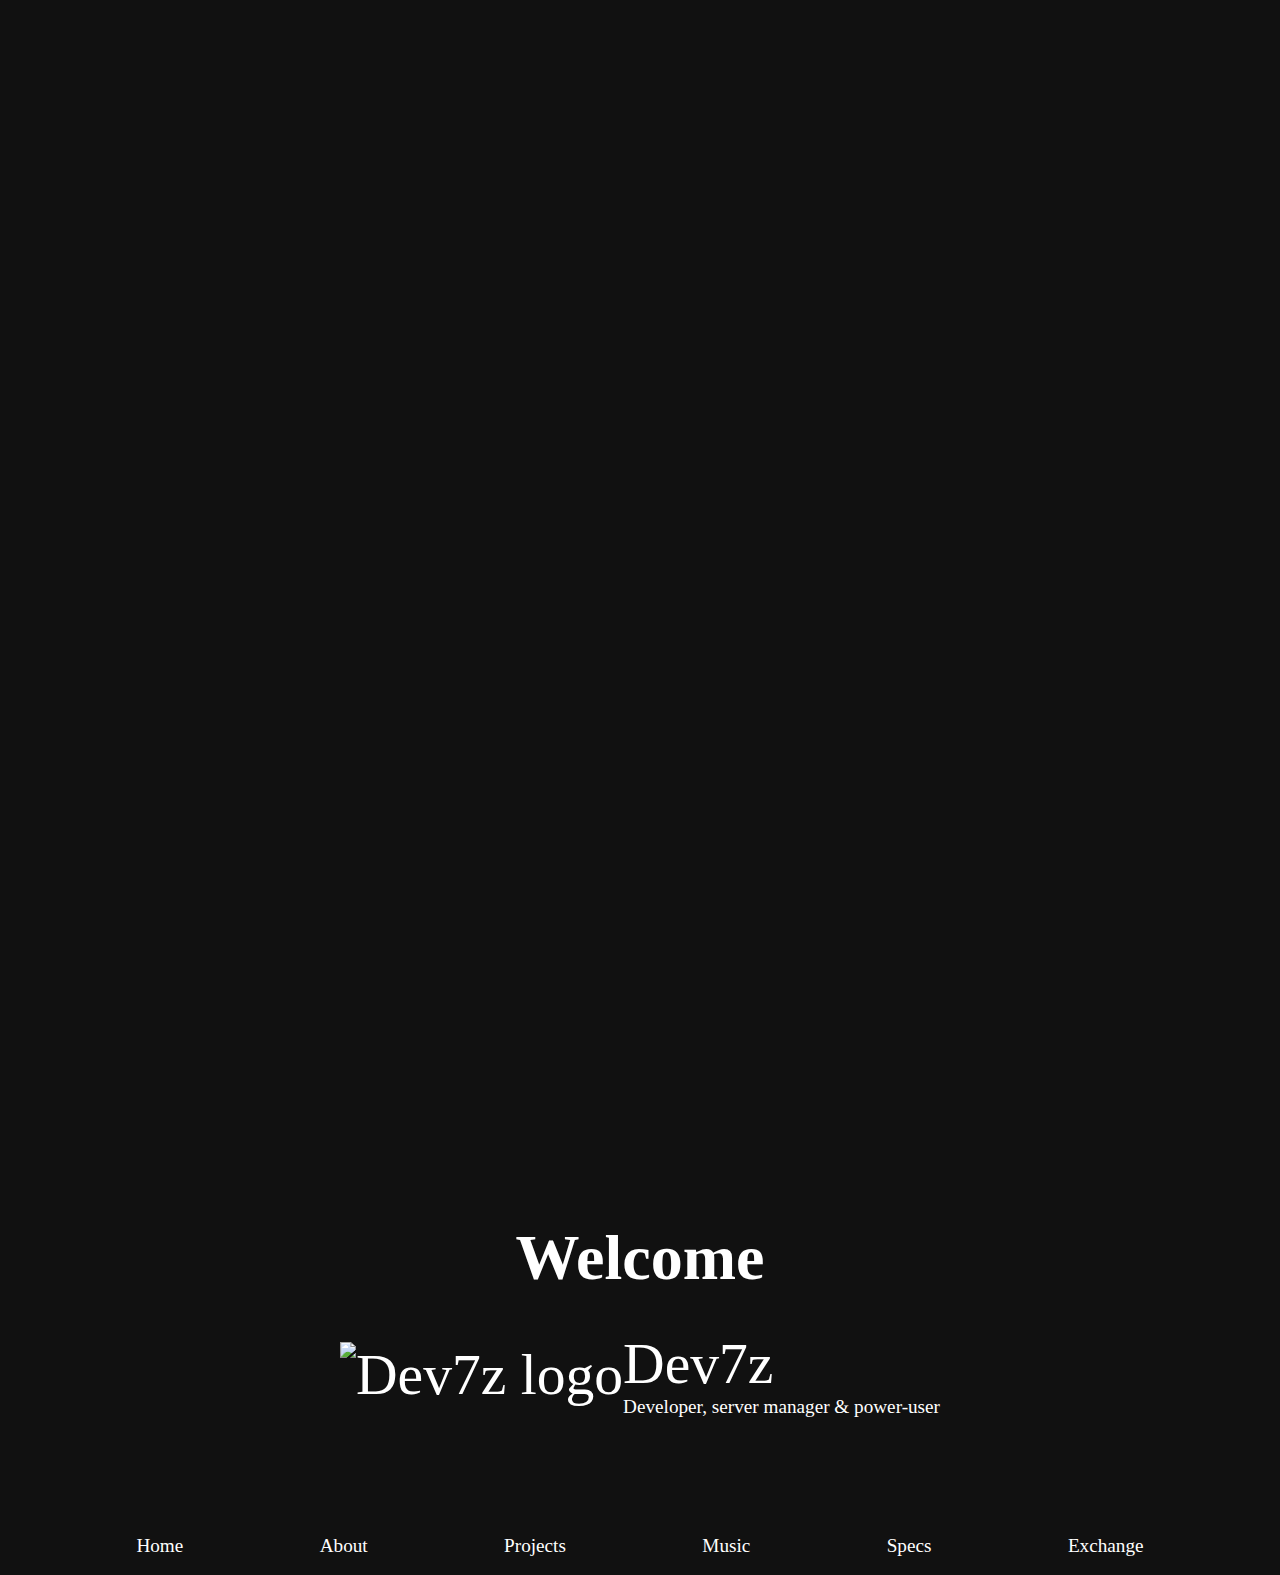
==== index.html @ 2fbf0613 "Add files via upload" ====
<!DOCTYPE html>
<html lang="en">
  <head>
    <title>Dev7z</title>
    <link rel="stylesheet" href="style.css">
    <link rel="icon" href="./Assets/icon.png">
  </head>
  <body class="snapstart" style="
  @font-face {
      font-family: 'Exo';
      font-style: normal;
      font-weight: 400;
      src: url(./Assets/Exo.woff2) format('woff2');
      unicode-range: U+0000-00FF, U+0131, U+0152-0153, U+02BB-02BC, U+02C6, U+02DA, U+02DC, U+2000-206F, U+2074, U+20AC, U+2122, U+2191, U+2193, U+2212, U+2215, U+FEFF, U+FFFD;
    }
    
  
  * {
      margin: 0;
      padding: 0;
      box-sizing: border-box;
      font-family: 'Exo', normal;
  
      scroll-snap-type: y mandatory;
  }
  
  /*Title*/
  #title {
      display: flex;
      justify-content: center;
      align-items: center;
      min-height: 90vh;
      background: #111;
      -webkit-touch-callout: none; /* iOS Safari */
        -webkit-user-select: none; /* Safari */
         -khtml-user-select: none; /* Konqueror HTML */
           -moz-user-select: none; /* Old versions of Firefox */
            -ms-user-select: none; /* Internet Explorer/Edge */
                user-select: none; /* Non-prefixed version, currently
                                      supported by Chrome, Edge, Opera and Firefox */
  }
  #title2 {
      display: flex;
      justify-content: center;
      align-items: middle;
      min-height: 10vh;
      background: #111;
      -webkit-touch-callout: none; /* iOS Safari */
        -webkit-user-select: none; /* Safari */
         -khtml-user-select: none; /* Konqueror HTML */
           -moz-user-select: none; /* Old versions of Firefox */
            -ms-user-select: none; /* Internet Explorer/Edge */
                user-select: none; /* Non-prefixed version, currently
                                      supported by Chrome, Edge, Opera and Firefox */
  }
  
  h2 {
      display: flex;
      color: transparent;
      font-size: 7vw;
  }
  
  h2 span {
      animation: textAnimate 2s linear infinite;
      animation-delay: calc(0.1s * var(--i));
  }
  
  p {
      display: flex;
      color: transparent;
      font-size: 1.5vw;
      margin-bottom: 35vh;
  }
  
  p span {
      animation: textAnimate 5s linear infinite;
      animation-delay: calc(0.1s * var(--i));
  }
  
  @keyframes textAnimate {
      0%
      {
          color: #fff;
          filter: hue-rotate(0deg);
          text-shadow: 0 0 10px #00b3ff,
                       0 0 20px #00b3ff,
                       0 0 40px #00b3ff,
                       0 0 80px #00b3ff,
                       0 0 120px #00b3ff,
                       0 0 200px #00b3ff,
                       0 0 300px #00b3ff,
                       0 0 400px #00b3ff;
      }
      30%, 70%
      {
          color: #fff;
          filter: hue-rotate(-45deg);
          text-shadow: 0 0 10px #00b3ff,
                       0 0 20px #00b3ff,
                       0 0 40px #00b3ff,
                       0 0 80px #00b3ff,
                       0 0 120px #00b3ff,
                       0 0 200px #00b3ff,
                       0 0 300px #00b3ff,
                       0 0 400px #00b3ff;
      }
      100%
      {
          color: transparent;
          box-shadow: none;
          filter: hue-rotate(0deg);
      }
  }
  /*Title*/
  
  #welcome {
      display: flex;
      justify-content: center;
      align-items: middle;
      margin-top: 0%;
      min-height: 0vh;
      background: #111;
  }
  
  h3 {
      display: flex;
      color: white;
      font-size: 5vw;
  }
  
  #p2 {
      display: flex;
      justify-content: center;
      align-items: center;
      min-height: 0vh;
      background: #111;
      margin-bottom: 13vh;
      margin-top: 4vh;
      display: flex;
      color: white;
      font-size: 4.5vw;
  }
  #p2cc {
      display: flex;
      justify-content: left;
      align-items: center;
      flex-basis: 55%;
      min-height: 0vh;
      background: #111;
      margin-top: 13vh;
      margin-bottom: 13vh;
      display: flex;
      color: white;
      font-size: 4.5vw;
  }
  
  #p2c {
      display: flex;
      justify-content: left;
      align-items: center;
      min-height: 0vh;
      background: #111;
      margin-bottom: 25%;
      display: flex;
      color: white;
      font-size: 4.5vw;
  }
  #p2d {
      display: flex;
      justify-content: left;
      align-items: center;
      min-height: 0vh;
      background: #111;
      margin-bottom: 10%;
      display: flex;
      color: white;
      font-size: 4.5vw;
  }
  #p3c {
      display: flex;
      justify-content: left;
      align-items: center;
      min-height: 0vh;
      background: #111;
      color: white;
      font-size: 1.5vw;
  }
  
  #p3 {
      display: flex;
      justify-content: center;
      align-items: center;
      min-height: 0vh;
      background: #111;
      color: white;
      font-size: 1.5vw;
  }
  #p4 {
      display: flex;
      justify-content: center;
      align-items: center;
      margin-right: 10%;
      margin-left: 10%;
      margin-bottom: 7.5%;
  
      min-height: 0vh;
      background: #111;
      color: white;
      font-size: 1.25vw;
  }
  #pee4 {
      display: flex;
      justify-content: center;
      align-items: center;
      min-height: 0vh;
      background: #111;
      color: white;
      font-size: 1.25vw;
  }
  #pee4a {
      display: flex;
      justify-content: center;
      align-items: center;
      min-height: 0vh;
      background: #111;
      color: white;
      font-size: 1.25vw;
      margin-bottom: 0vh;
  }
  
  #footer {
      display: flex;
      justify-content: space-evenly;
      align-items: center;
      margin-bottom: 2vh;
      background: #111;
      color: white;
      font-size: 1.5vw;
  }
  #p2a {
      display: flex;
      justify-content: center;
      align-items: center;
      min-height: 0vh;
      background: #111;
      margin-bottom: 5vh;
      margin-right: 10%;
      margin-top: 0vh;
      display: flex;
      color: white;
      font-size: 4.5vw;
  }
  #pm {
      color: white;
      font-size: 4.5vw;
      display: flex;
      justify-content: center;
      align-items: center;
      min-height: 90vh;
      background: #111;
      -webkit-touch-callout: none; /* iOS Safari */
          -webkit-user-select: none; /* Safari */
              -khtml-user-select: none; /* Konqueror HTML */
                  -moz-user-select: none; /* Old versions of Firefox */
                      -ms-user-select: none; /* Internet Explorer/Edge */
                          user-select: none; /* Non-prefixed version, currently
                              supported by Chrome, Edge, Opera and Firefox */
  }
  
  
  #pmi {
      color: white;
      font-size: 4.5vw;
      display: flex;
      justify-content: center;
      align-items: center;
      min-height: 90vh;
      margin-right: 25vh;
      background: #111;
      -webkit-touch-callout: none; /* iOS Safari */
          -webkit-user-select: none; /* Safari */
              -khtml-user-select: none; /* Konqueror HTML */
                  -moz-user-select: none; /* Old versions of Firefox */
                      -ms-user-select: none; /* Internet Explorer/Edge */
                          user-select: none; /* Non-prefixed version, currently
                              supported by Chrome, Edge, Opera and Firefox */
  }
  #p5 {
      display: flex;
      justify-content: space-evenly;
      align-items: center;
      margin-bottom: 15vh;
      margin-right: 5vh;
      margin-top: 5vh;
      background: #111;
      color: white;
      font-size: 1.25vw;
  }
  #p6 {
      display: flex;
      justify-content: space-evenly;
      align-items: center;
      margin-left: 1vh;
      margin-right: 1vh;
      margin-bottom: 12vh;
      margin-top: 5vh;
      background: #111;
      color: white;
      font-size: 1.25vw;
  }
  
  
  #p6a {
      display: flex;
      justify-content: space-evenly;
      align-items: center;
      margin-left: 25%;
      margin-bottom: 12vh;
      margin-top: 5vh;
      background: #111;
      color: white;
      font-size: 1.25vw;
  }
  #p6b {
      display: flex;
      justify-content: space-evenly;
      align-items: center;
      margin-right: 25%;
      margin-bottom: 12vh;
      margin-top: 5vh;
      background: #111;
      color: white;
      font-size: 1.25vw;
  }
  
  #p7 {
      display: flex;
      justify-content: center;
      align-items: center;
      min-height: 0vh;
      background: #111;
      margin-bottom: 13vh;
      margin-top: 4vh;
      display: flex;
      color: white;
      font-size: 1vw;
  }
  
  .snapstart {
      background: #111;
      overflow-y: auto;
      scroll-snap-type: y mandatory;
  }
    
  .snap {
      scroll-snap-align: start;
  }
  
  * ::selection {
      background: #ffffff; /* WebKit/Blink Browsers */
      color: #111;
  }
  * ::-moz-selection {
      background: #ffffff; /* Gecko Browsers */
      color: #111;
  }
  
  img {
      -webkit-touch-callout: none; /* iOS Safari */
        -webkit-user-select: none; /* Safari */
         -khtml-user-select: none; /* Konqueror HTML */
           -moz-user-select: none; /* Old versions of Firefox */
            -ms-user-select: none; /* Internet Explorer/Edge */
                user-select: none; /* Non-prefixed version, currently
                                      supported by Chrome, Edge, Opera and Firefox */
  }
  
  /* unvisited link */
  a:link {
      color: white;
      text-decoration: none;
  }
    
  /* visited link */
  a:visited {
      color: white;
      text-decoration: none;
  }
    
  /* mouse over link */
  a:hover {
      color: #66B9FF;
      text-decoration: none;
  }
    
  /* selected link */
  a:active {
      color: white;
      text-decoration: none;
  }
  
  #rice{
      display: flex;
      justify-content: center;
      align-items: center;
      margin-top: 2%;
      margin-bottom: 4%;
  }
  ">
    <div class="snap" id="title">
      <h2>
        <span style="--i:1;">D</span>
        <span style="--i:2;">e</span>
        <span style="--i:3;">v</span>
        <span style="--i:4;">7</span>
        <span style="--i:5;">z</span>
      </h2>
    </div>
    <div id="title2">
      <p>
        <span style="--i:1;">S</span>
        <span style="--i:1;">c</span>
        <span style="--i:2;">r</span>
        <span style="--i:2;">o</span>
        <span style="--i:3;">l</span>
        <span style="--i:3;">l</span>
        <span style="--i:4; margin-left: 0.25vw;">D</span>
        <span style="--i:4;">o</span>
        <span style="--i:5;">w</span>
        <span style="--i:5;">n</span>
      </p>
    </div>
    <div class="snap" id="welcome">
      <h3>
        <span class="textselect"><br>Welcome</span>
      </h3>
    </div>
    <div id="p2">
      <img src="./Assets/Dev7z.png" alt="Dev7z logo">
      <p2>Dev7z<br><p3 id="p3">Developer, server manager & power-user</p3></p2>
    </div>

    <div class="snap" id="footer">
      <a href="https://www.dev7z.net">Home</a>
      <a href="https://www.dev7z.net/about/">About</a>
      <a href="https://www.dev7z.net/projects/">Projects</a>
      <a href="https://www.dev7z.net/music/">Music</a>
      <a href="https://www.dev7z.net/specs/">Specs</a>
      <a href="https://exchange.dev7z.net/">Exchange</a>
    </div>
  </body>
</html>
---- style.css ----
@font-face {
    font-family: 'Exo';
    font-style: normal;
    font-weight: 400;
    src: url(./Assets/Exo.woff2) format('woff2');
    unicode-range: U+0000-00FF, U+0131, U+0152-0153, U+02BB-02BC, U+02C6, U+02DA, U+02DC, U+2000-206F, U+2074, U+20AC, U+2122, U+2191, U+2193, U+2212, U+2215, U+FEFF, U+FFFD;
  }
  

* {
    margin: 0;
    padding: 0;
    box-sizing: border-box;
    font-family: 'Exo', normal;

    scroll-snap-type: y mandatory;
}

/*Title*/
#title {
    display: flex;
    justify-content: center;
    align-items: center;
    min-height: 90vh;
    background: #111;
    -webkit-touch-callout: none; /* iOS Safari */
      -webkit-user-select: none; /* Safari */
       -khtml-user-select: none; /* Konqueror HTML */
         -moz-user-select: none; /* Old versions of Firefox */
          -ms-user-select: none; /* Internet Explorer/Edge */
              user-select: none; /* Non-prefixed version, currently
                                    supported by Chrome, Edge, Opera and Firefox */
}
#title2 {
    display: flex;
    justify-content: center;
    align-items: middle;
    min-height: 10vh;
    background: #111;
    -webkit-touch-callout: none; /* iOS Safari */
      -webkit-user-select: none; /* Safari */
       -khtml-user-select: none; /* Konqueror HTML */
         -moz-user-select: none; /* Old versions of Firefox */
          -ms-user-select: none; /* Internet Explorer/Edge */
              user-select: none; /* Non-prefixed version, currently
                                    supported by Chrome, Edge, Opera and Firefox */
}

h2 {
    display: flex;
    color: transparent;
    font-size: 7vw;
}

h2 span {
    animation: textAnimate 2s linear infinite;
    animation-delay: calc(0.1s * var(--i));
}

p {
    display: flex;
    color: transparent;
    font-size: 1.5vw;
    margin-bottom: 35vh;
}

p span {
    animation: textAnimate 5s linear infinite;
    animation-delay: calc(0.1s * var(--i));
}

@keyframes textAnimate {
    0%
    {
        color: #fff;
        filter: hue-rotate(0deg);
        text-shadow: 0 0 10px #00b3ff,
                     0 0 20px #00b3ff,
                     0 0 40px #00b3ff,
                     0 0 80px #00b3ff,
                     0 0 120px #00b3ff,
                     0 0 200px #00b3ff,
                     0 0 300px #00b3ff,
                     0 0 400px #00b3ff;
    }
    30%, 70%
    {
        color: #fff;
        filter: hue-rotate(-45deg);
        text-shadow: 0 0 10px #00b3ff,
                     0 0 20px #00b3ff,
                     0 0 40px #00b3ff,
                     0 0 80px #00b3ff,
                     0 0 120px #00b3ff,
                     0 0 200px #00b3ff,
                     0 0 300px #00b3ff,
                     0 0 400px #00b3ff;
    }
    100%
    {
        color: transparent;
        box-shadow: none;
        filter: hue-rotate(0deg);
    }
}
/*Title*/

#welcome {
    display: flex;
    justify-content: center;
    align-items: middle;
    margin-top: 0%;
    min-height: 0vh;
    background: #111;
}

h3 {
    display: flex;
    color: white;
    font-size: 5vw;
}

#p2 {
    display: flex;
    justify-content: center;
    align-items: center;
    min-height: 0vh;
    background: #111;
    margin-bottom: 13vh;
    margin-top: 4vh;
    display: flex;
    color: white;
    font-size: 4.5vw;
}
#p2cc {
    display: flex;
    justify-content: left;
    align-items: center;
    flex-basis: 55%;
    min-height: 0vh;
    background: #111;
    margin-top: 13vh;
    margin-bottom: 13vh;
    display: flex;
    color: white;
    font-size: 4.5vw;
}

#p2c {
    display: flex;
    justify-content: left;
    align-items: center;
    min-height: 0vh;
    background: #111;
    margin-bottom: 25%;
    display: flex;
    color: white;
    font-size: 4.5vw;
}
#p2d {
    display: flex;
    justify-content: left;
    align-items: center;
    min-height: 0vh;
    background: #111;
    margin-bottom: 10%;
    display: flex;
    color: white;
    font-size: 4.5vw;
}
#p3c {
    display: flex;
    justify-content: left;
    align-items: center;
    min-height: 0vh;
    background: #111;
    color: white;
    font-size: 1.5vw;
}

#p3 {
    display: flex;
    justify-content: center;
    align-items: center;
    min-height: 0vh;
    background: #111;
    color: white;
    font-size: 1.5vw;
}
#p4 {
    display: flex;
    justify-content: center;
    align-items: center;
    margin-right: 10%;
    margin-left: 10%;
    margin-bottom: 7.5%;

    min-height: 0vh;
    background: #111;
    color: white;
    font-size: 1.25vw;
}
#pee4 {
    display: flex;
    justify-content: center;
    align-items: center;
    min-height: 0vh;
    background: #111;
    color: white;
    font-size: 1.25vw;
}
#pee4a {
    display: flex;
    justify-content: center;
    align-items: center;
    min-height: 0vh;
    background: #111;
    color: white;
    font-size: 1.25vw;
    margin-bottom: 0vh;
}

#footer {
    display: flex;
    justify-content: space-evenly;
    align-items: center;
    margin-bottom: 2vh;
    background: #111;
    color: white;
    font-size: 1.5vw;
}
#p2a {
    display: flex;
    justify-content: center;
    align-items: center;
    min-height: 0vh;
    background: #111;
    margin-bottom: 5vh;
    margin-right: 10%;
    margin-top: 0vh;
    display: flex;
    color: white;
    font-size: 4.5vw;
}
#pm {
    color: white;
    font-size: 4.5vw;
    display: flex;
    justify-content: center;
    align-items: center;
    min-height: 90vh;
    background: #111;
    -webkit-touch-callout: none; /* iOS Safari */
        -webkit-user-select: none; /* Safari */
            -khtml-user-select: none; /* Konqueror HTML */
                -moz-user-select: none; /* Old versions of Firefox */
                    -ms-user-select: none; /* Internet Explorer/Edge */
                        user-select: none; /* Non-prefixed version, currently
                            supported by Chrome, Edge, Opera and Firefox */
}


#pmi {
    color: white;
    font-size: 4.5vw;
    display: flex;
    justify-content: center;
    align-items: center;
    min-height: 90vh;
    margin-right: 25vh;
    background: #111;
    -webkit-touch-callout: none; /* iOS Safari */
        -webkit-user-select: none; /* Safari */
            -khtml-user-select: none; /* Konqueror HTML */
                -moz-user-select: none; /* Old versions of Firefox */
                    -ms-user-select: none; /* Internet Explorer/Edge */
                        user-select: none; /* Non-prefixed version, currently
                            supported by Chrome, Edge, Opera and Firefox */
}
#p5 {
    display: flex;
    justify-content: space-evenly;
    align-items: center;
    margin-bottom: 15vh;
    margin-right: 5vh;
    margin-top: 5vh;
    background: #111;
    color: white;
    font-size: 1.25vw;
}
#p6 {
    display: flex;
    justify-content: space-evenly;
    align-items: center;
    margin-left: 1vh;
    margin-right: 1vh;
    margin-bottom: 12vh;
    margin-top: 5vh;
    background: #111;
    color: white;
    font-size: 1.25vw;
}


#p6a {
    display: flex;
    justify-content: space-evenly;
    align-items: center;
    margin-left: 25%;
    margin-bottom: 12vh;
    margin-top: 5vh;
    background: #111;
    color: white;
    font-size: 1.25vw;
}
#p6b {
    display: flex;
    justify-content: space-evenly;
    align-items: center;
    margin-right: 25%;
    margin-bottom: 12vh;
    margin-top: 5vh;
    background: #111;
    color: white;
    font-size: 1.25vw;
}

#p7 {
    display: flex;
    justify-content: center;
    align-items: center;
    min-height: 0vh;
    background: #111;
    margin-bottom: 13vh;
    margin-top: 4vh;
    display: flex;
    color: white;
    font-size: 1vw;
}

.snapstart {
    background: #111;
    overflow-y: auto;
    scroll-snap-type: y mandatory;
}
  
.snap {
    scroll-snap-align: start;
}

* ::selection {
    background: #ffffff; /* WebKit/Blink Browsers */
    color: #111;
}
* ::-moz-selection {
    background: #ffffff; /* Gecko Browsers */
    color: #111;
}

img {
    -webkit-touch-callout: none; /* iOS Safari */
      -webkit-user-select: none; /* Safari */
       -khtml-user-select: none; /* Konqueror HTML */
         -moz-user-select: none; /* Old versions of Firefox */
          -ms-user-select: none; /* Internet Explorer/Edge */
              user-select: none; /* Non-prefixed version, currently
                                    supported by Chrome, Edge, Opera and Firefox */
}

/* unvisited link */
a:link {
    color: white;
    text-decoration: none;
}
  
/* visited link */
a:visited {
    color: white;
    text-decoration: none;
}
  
/* mouse over link */
a:hover {
    color: #66B9FF;
    text-decoration: none;
}
  
/* selected link */
a:active {
    color: white;
    text-decoration: none;
}

#rice{
    display: flex;
    justify-content: center;
    align-items: center;
    margin-top: 2%;
    margin-bottom: 4%;
}
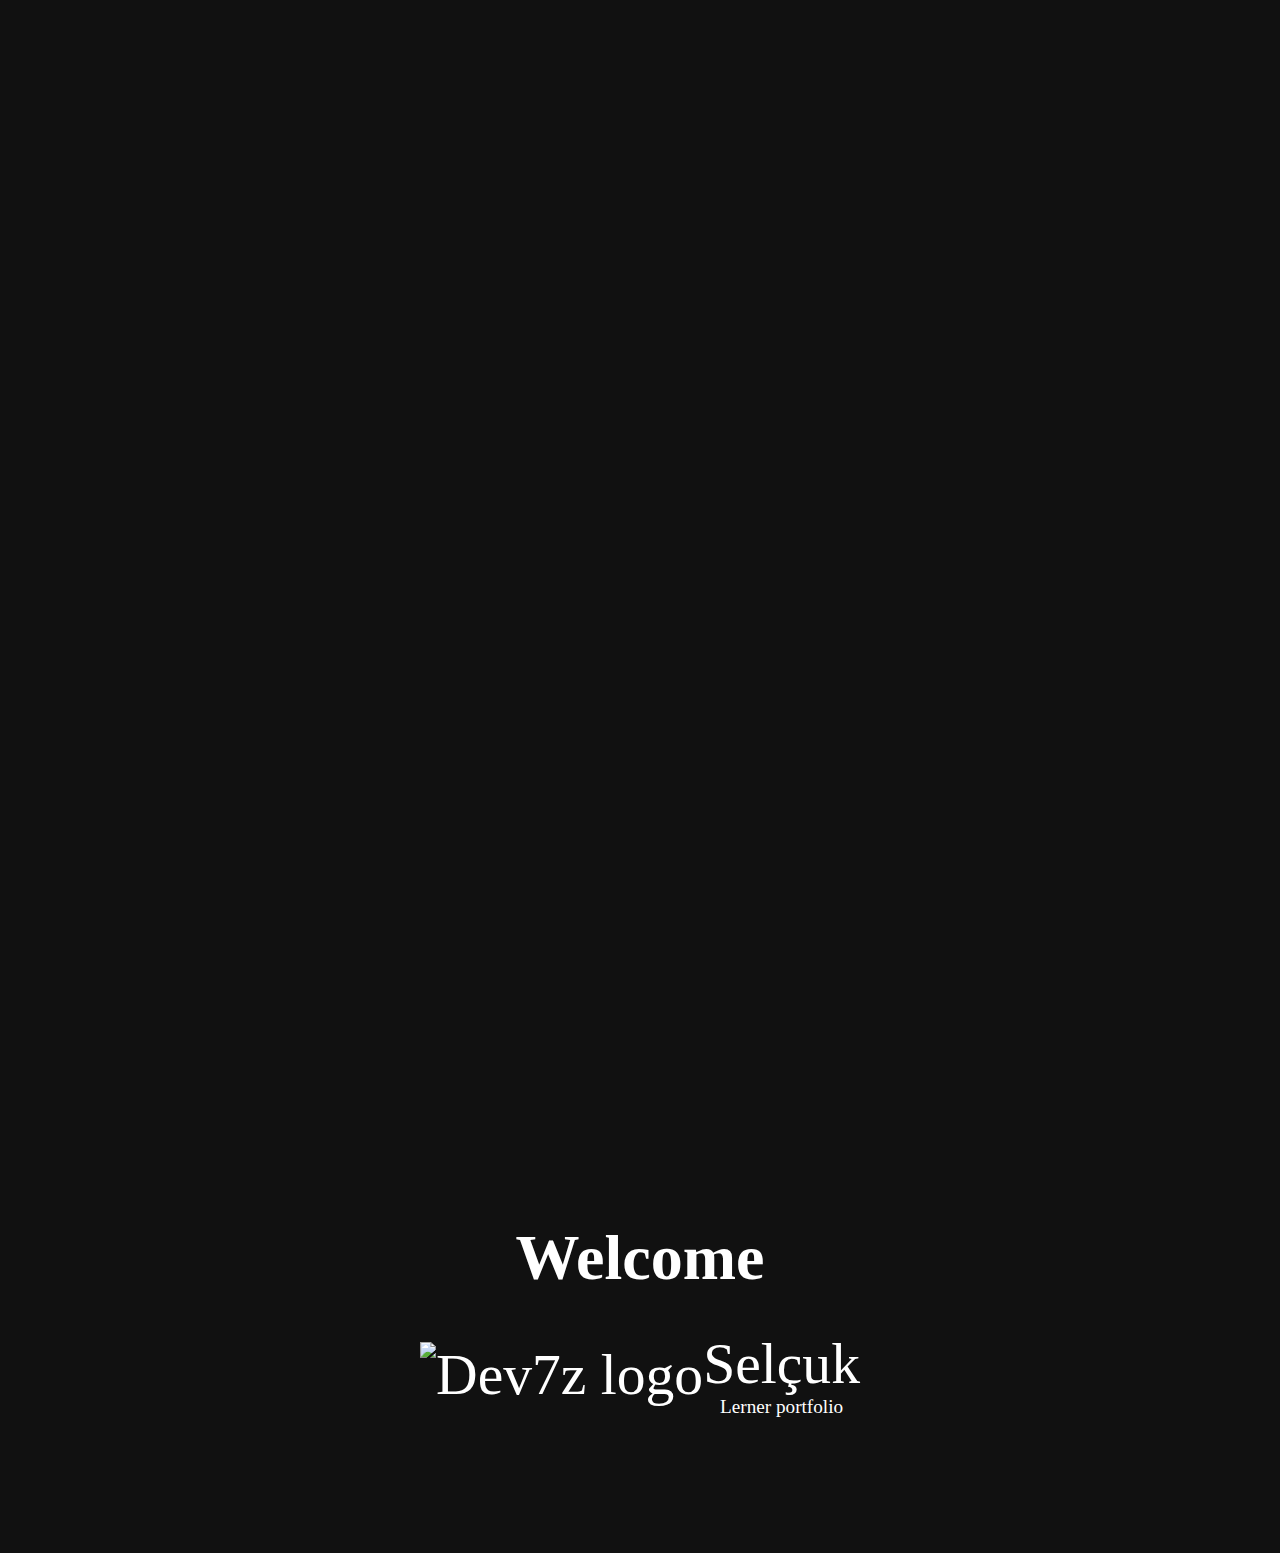
==== commit 56823c82: "Create index.html" ====
--- a/index.html
+++ b/index.html
@@ -5,415 +5,15 @@
     <link rel="stylesheet" href="style.css">
     <link rel="icon" href="./Assets/icon.png">
   </head>
-  <body class="snapstart" style="
-  @font-face {
-      font-family: 'Exo';
-      font-style: normal;
-      font-weight: 400;
-      src: url(./Assets/Exo.woff2) format('woff2');
-      unicode-range: U+0000-00FF, U+0131, U+0152-0153, U+02BB-02BC, U+02C6, U+02DA, U+02DC, U+2000-206F, U+2074, U+20AC, U+2122, U+2191, U+2193, U+2212, U+2215, U+FEFF, U+FFFD;
-    }
-    
-  
-  * {
-      margin: 0;
-      padding: 0;
-      box-sizing: border-box;
-      font-family: 'Exo', normal;
-  
-      scroll-snap-type: y mandatory;
-  }
-  
-  /*Title*/
-  #title {
-      display: flex;
-      justify-content: center;
-      align-items: center;
-      min-height: 90vh;
-      background: #111;
-      -webkit-touch-callout: none; /* iOS Safari */
-        -webkit-user-select: none; /* Safari */
-         -khtml-user-select: none; /* Konqueror HTML */
-           -moz-user-select: none; /* Old versions of Firefox */
-            -ms-user-select: none; /* Internet Explorer/Edge */
-                user-select: none; /* Non-prefixed version, currently
-                                      supported by Chrome, Edge, Opera and Firefox */
-  }
-  #title2 {
-      display: flex;
-      justify-content: center;
-      align-items: middle;
-      min-height: 10vh;
-      background: #111;
-      -webkit-touch-callout: none; /* iOS Safari */
-        -webkit-user-select: none; /* Safari */
-         -khtml-user-select: none; /* Konqueror HTML */
-           -moz-user-select: none; /* Old versions of Firefox */
-            -ms-user-select: none; /* Internet Explorer/Edge */
-                user-select: none; /* Non-prefixed version, currently
-                                      supported by Chrome, Edge, Opera and Firefox */
-  }
-  
-  h2 {
-      display: flex;
-      color: transparent;
-      font-size: 7vw;
-  }
-  
-  h2 span {
-      animation: textAnimate 2s linear infinite;
-      animation-delay: calc(0.1s * var(--i));
-  }
-  
-  p {
-      display: flex;
-      color: transparent;
-      font-size: 1.5vw;
-      margin-bottom: 35vh;
-  }
-  
-  p span {
-      animation: textAnimate 5s linear infinite;
-      animation-delay: calc(0.1s * var(--i));
-  }
-  
-  @keyframes textAnimate {
-      0%
-      {
-          color: #fff;
-          filter: hue-rotate(0deg);
-          text-shadow: 0 0 10px #00b3ff,
-                       0 0 20px #00b3ff,
-                       0 0 40px #00b3ff,
-                       0 0 80px #00b3ff,
-                       0 0 120px #00b3ff,
-                       0 0 200px #00b3ff,
-                       0 0 300px #00b3ff,
-                       0 0 400px #00b3ff;
-      }
-      30%, 70%
-      {
-          color: #fff;
-          filter: hue-rotate(-45deg);
-          text-shadow: 0 0 10px #00b3ff,
-                       0 0 20px #00b3ff,
-                       0 0 40px #00b3ff,
-                       0 0 80px #00b3ff,
-                       0 0 120px #00b3ff,
-                       0 0 200px #00b3ff,
-                       0 0 300px #00b3ff,
-                       0 0 400px #00b3ff;
-      }
-      100%
-      {
-          color: transparent;
-          box-shadow: none;
-          filter: hue-rotate(0deg);
-      }
-  }
-  /*Title*/
-  
-  #welcome {
-      display: flex;
-      justify-content: center;
-      align-items: middle;
-      margin-top: 0%;
-      min-height: 0vh;
-      background: #111;
-  }
-  
-  h3 {
-      display: flex;
-      color: white;
-      font-size: 5vw;
-  }
-  
-  #p2 {
-      display: flex;
-      justify-content: center;
-      align-items: center;
-      min-height: 0vh;
-      background: #111;
-      margin-bottom: 13vh;
-      margin-top: 4vh;
-      display: flex;
-      color: white;
-      font-size: 4.5vw;
-  }
-  #p2cc {
-      display: flex;
-      justify-content: left;
-      align-items: center;
-      flex-basis: 55%;
-      min-height: 0vh;
-      background: #111;
-      margin-top: 13vh;
-      margin-bottom: 13vh;
-      display: flex;
-      color: white;
-      font-size: 4.5vw;
-  }
-  
-  #p2c {
-      display: flex;
-      justify-content: left;
-      align-items: center;
-      min-height: 0vh;
-      background: #111;
-      margin-bottom: 25%;
-      display: flex;
-      color: white;
-      font-size: 4.5vw;
-  }
-  #p2d {
-      display: flex;
-      justify-content: left;
-      align-items: center;
-      min-height: 0vh;
-      background: #111;
-      margin-bottom: 10%;
-      display: flex;
-      color: white;
-      font-size: 4.5vw;
-  }
-  #p3c {
-      display: flex;
-      justify-content: left;
-      align-items: center;
-      min-height: 0vh;
-      background: #111;
-      color: white;
-      font-size: 1.5vw;
-  }
-  
-  #p3 {
-      display: flex;
-      justify-content: center;
-      align-items: center;
-      min-height: 0vh;
-      background: #111;
-      color: white;
-      font-size: 1.5vw;
-  }
-  #p4 {
-      display: flex;
-      justify-content: center;
-      align-items: center;
-      margin-right: 10%;
-      margin-left: 10%;
-      margin-bottom: 7.5%;
-  
-      min-height: 0vh;
-      background: #111;
-      color: white;
-      font-size: 1.25vw;
-  }
-  #pee4 {
-      display: flex;
-      justify-content: center;
-      align-items: center;
-      min-height: 0vh;
-      background: #111;
-      color: white;
-      font-size: 1.25vw;
-  }
-  #pee4a {
-      display: flex;
-      justify-content: center;
-      align-items: center;
-      min-height: 0vh;
-      background: #111;
-      color: white;
-      font-size: 1.25vw;
-      margin-bottom: 0vh;
-  }
-  
-  #footer {
-      display: flex;
-      justify-content: space-evenly;
-      align-items: center;
-      margin-bottom: 2vh;
-      background: #111;
-      color: white;
-      font-size: 1.5vw;
-  }
-  #p2a {
-      display: flex;
-      justify-content: center;
-      align-items: center;
-      min-height: 0vh;
-      background: #111;
-      margin-bottom: 5vh;
-      margin-right: 10%;
-      margin-top: 0vh;
-      display: flex;
-      color: white;
-      font-size: 4.5vw;
-  }
-  #pm {
-      color: white;
-      font-size: 4.5vw;
-      display: flex;
-      justify-content: center;
-      align-items: center;
-      min-height: 90vh;
-      background: #111;
-      -webkit-touch-callout: none; /* iOS Safari */
-          -webkit-user-select: none; /* Safari */
-              -khtml-user-select: none; /* Konqueror HTML */
-                  -moz-user-select: none; /* Old versions of Firefox */
-                      -ms-user-select: none; /* Internet Explorer/Edge */
-                          user-select: none; /* Non-prefixed version, currently
-                              supported by Chrome, Edge, Opera and Firefox */
-  }
-  
-  
-  #pmi {
-      color: white;
-      font-size: 4.5vw;
-      display: flex;
-      justify-content: center;
-      align-items: center;
-      min-height: 90vh;
-      margin-right: 25vh;
-      background: #111;
-      -webkit-touch-callout: none; /* iOS Safari */
-          -webkit-user-select: none; /* Safari */
-              -khtml-user-select: none; /* Konqueror HTML */
-                  -moz-user-select: none; /* Old versions of Firefox */
-                      -ms-user-select: none; /* Internet Explorer/Edge */
-                          user-select: none; /* Non-prefixed version, currently
-                              supported by Chrome, Edge, Opera and Firefox */
-  }
-  #p5 {
-      display: flex;
-      justify-content: space-evenly;
-      align-items: center;
-      margin-bottom: 15vh;
-      margin-right: 5vh;
-      margin-top: 5vh;
-      background: #111;
-      color: white;
-      font-size: 1.25vw;
-  }
-  #p6 {
-      display: flex;
-      justify-content: space-evenly;
-      align-items: center;
-      margin-left: 1vh;
-      margin-right: 1vh;
-      margin-bottom: 12vh;
-      margin-top: 5vh;
-      background: #111;
-      color: white;
-      font-size: 1.25vw;
-  }
-  
-  
-  #p6a {
-      display: flex;
-      justify-content: space-evenly;
-      align-items: center;
-      margin-left: 25%;
-      margin-bottom: 12vh;
-      margin-top: 5vh;
-      background: #111;
-      color: white;
-      font-size: 1.25vw;
-  }
-  #p6b {
-      display: flex;
-      justify-content: space-evenly;
-      align-items: center;
-      margin-right: 25%;
-      margin-bottom: 12vh;
-      margin-top: 5vh;
-      background: #111;
-      color: white;
-      font-size: 1.25vw;
-  }
-  
-  #p7 {
-      display: flex;
-      justify-content: center;
-      align-items: center;
-      min-height: 0vh;
-      background: #111;
-      margin-bottom: 13vh;
-      margin-top: 4vh;
-      display: flex;
-      color: white;
-      font-size: 1vw;
-  }
-  
-  .snapstart {
-      background: #111;
-      overflow-y: auto;
-      scroll-snap-type: y mandatory;
-  }
-    
-  .snap {
-      scroll-snap-align: start;
-  }
-  
-  * ::selection {
-      background: #ffffff; /* WebKit/Blink Browsers */
-      color: #111;
-  }
-  * ::-moz-selection {
-      background: #ffffff; /* Gecko Browsers */
-      color: #111;
-  }
-  
-  img {
-      -webkit-touch-callout: none; /* iOS Safari */
-        -webkit-user-select: none; /* Safari */
-         -khtml-user-select: none; /* Konqueror HTML */
-           -moz-user-select: none; /* Old versions of Firefox */
-            -ms-user-select: none; /* Internet Explorer/Edge */
-                user-select: none; /* Non-prefixed version, currently
-                                      supported by Chrome, Edge, Opera and Firefox */
-  }
-  
-  /* unvisited link */
-  a:link {
-      color: white;
-      text-decoration: none;
-  }
-    
-  /* visited link */
-  a:visited {
-      color: white;
-      text-decoration: none;
-  }
-    
-  /* mouse over link */
-  a:hover {
-      color: #66B9FF;
-      text-decoration: none;
-  }
-    
-  /* selected link */
-  a:active {
-      color: white;
-      text-decoration: none;
-  }
-  
-  #rice{
-      display: flex;
-      justify-content: center;
-      align-items: center;
-      margin-top: 2%;
-      margin-bottom: 4%;
-  }
-  ">
+  <body class="snapstart">
     <div class="snap" id="title">
       <h2>
-        <span style="--i:1;">D</span>
+        <span style="--i:1;">S</span>
         <span style="--i:2;">e</span>
-        <span style="--i:3;">v</span>
-        <span style="--i:4;">7</span>
-        <span style="--i:5;">z</span>
+        <span style="--i:3;">l</span>
+        <span style="--i:4;">ç</span>
+        <span style="--i:5;">u</span>
+        <span style="--i:6;">k</span>
       </h2>
     </div>
     <div id="title2">
@@ -437,16 +37,10 @@
     </div>
     <div id="p2">
       <img src="./Assets/Dev7z.png" alt="Dev7z logo">
-      <p2>Dev7z<br><p3 id="p3">Developer, server manager & power-user</p3></p2>
+      <p2>Selçuk<br><p3 id="p3">Lerner portfolio</p3></p2>
     </div>
 
     <div class="snap" id="footer">
-      <a href="https://www.dev7z.net">Home</a>
-      <a href="https://www.dev7z.net/about/">About</a>
-      <a href="https://www.dev7z.net/projects/">Projects</a>
-      <a href="https://www.dev7z.net/music/">Music</a>
-      <a href="https://www.dev7z.net/specs/">Specs</a>
-      <a href="https://exchange.dev7z.net/">Exchange</a>
     </div>
   </body>
-</html>+</html>
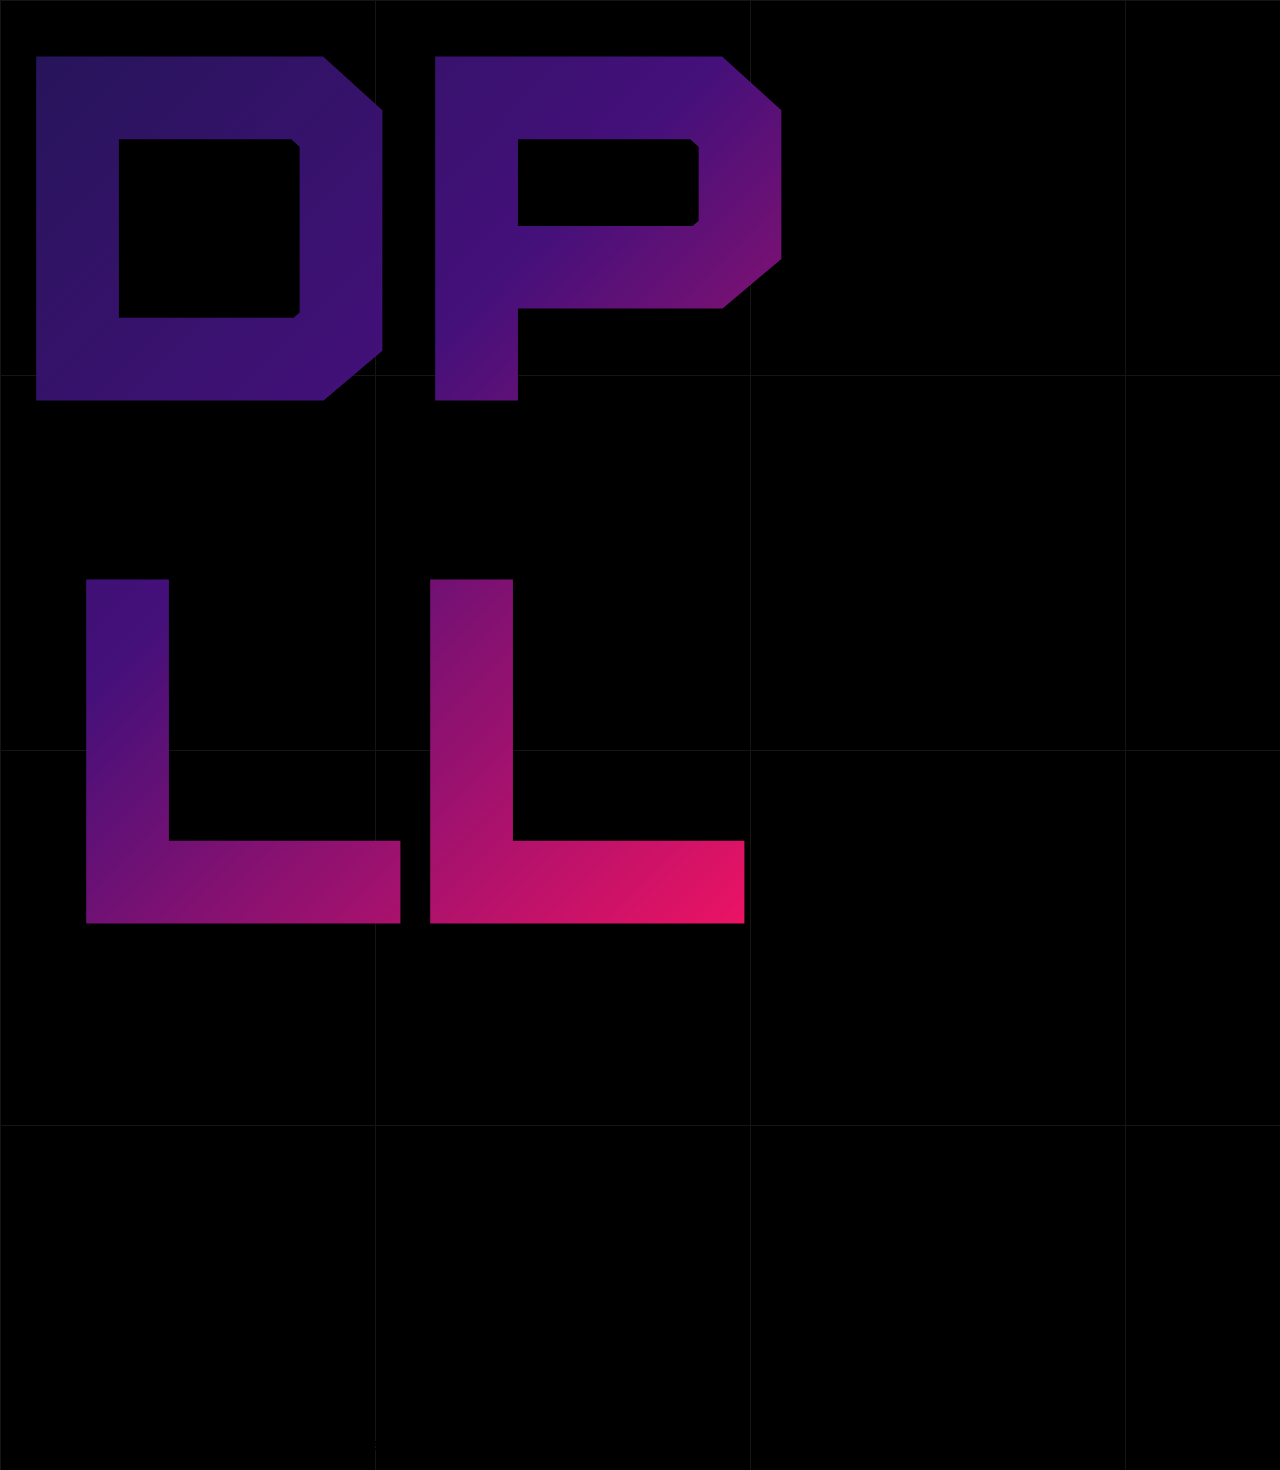
==== commit da16dd88: "Add files via upload" ====
--- a/index.html
+++ b/index.html
@@ -1,46 +1,21 @@
 <!DOCTYPE html>
 <html lang="en">
   <head>
-    <title>Dev7z</title>
+    <meta charset="UTF-8">
+    <meta name="viewport" content="width=device-width, initial-scale=1.0">
+    <meta http-equiv="X-UA-Compatible" content="ie=edge">
+    <title>DPLL</title>
     <link rel="stylesheet" href="style.css">
-    <link rel="icon" href="./Assets/icon.png">
   </head>
-  <body class="snapstart">
-    <div class="snap" id="title">
-      <h2>
-        <span style="--i:1;">S</span>
-        <span style="--i:2;">e</span>
-        <span style="--i:3;">l</span>
-        <span style="--i:4;">ç</span>
-        <span style="--i:5;">u</span>
-        <span style="--i:6;">k</span>
-      </h2>
-    </div>
-    <div id="title2">
-      <p>
-        <span style="--i:1;">S</span>
-        <span style="--i:1;">c</span>
-        <span style="--i:2;">r</span>
-        <span style="--i:2;">o</span>
-        <span style="--i:3;">l</span>
-        <span style="--i:3;">l</span>
-        <span style="--i:4; margin-left: 0.25vw;">D</span>
-        <span style="--i:4;">o</span>
-        <span style="--i:5;">w</span>
-        <span style="--i:5;">n</span>
-      </p>
-    </div>
-    <div class="snap" id="welcome">
-      <h3>
-        <span class="textselect"><br>Welcome</span>
-      </h3>
-    </div>
-    <div id="p2">
-      <img src="./Assets/Dev7z.png" alt="Dev7z logo">
-      <p2>Selçuk<br><p3 id="p3">Lerner portfolio</p3></p2>
-    </div>
+  <body>
 
-    <div class="snap" id="footer">
+    <div class="container">
+      <div class="row">
+        <div class="col-md-12 text-center">
+          <h1 class="animate-charcter">DP<br>LL</h1>
+          <p class="text-flex-right">This text is aligned to the right of the container</p>
+        </div>
+      </div>
     </div>
   </body>
-</html>
+</html>--- a/style.css
+++ b/style.css
@@ -1,401 +1,46 @@
+body {
+    background-color: black;
+    background-size: 375px 375px;
+    background-image:
+      linear-gradient(to right, #151515 1px, transparent 1px),
+      linear-gradient(to bottom, #151515 1px, transparent 1px);
+
+
+  font-family: 'Astronomus';
+}
+
+.animate-charcter
+{
+    text-align: center;
+    text-transform: uppercase;
+    background-image: linear-gradient(
+        -225deg,
+        #231557 0%,
+        #44107a 29%,
+        #ff1361 67%,
+        #fff800 100%
+    );
+    background-size: auto auto;
+    background-clip: border-box;
+    background-size: 200% auto;
+    color: #fff;
+    background-clip: text;
+    text-fill-color: transparent;
+    -webkit-background-clip: text;
+    -webkit-text-fill-color: transparent;
+    animation: textclip 2s linear infinite;
+    display: inline-block;
+    font-size: 550px;
+    margin-top: 0;
+}
+
+@keyframes textclip {
+  to {
+    background-position: 200% center;
+  }
+}
 
 @font-face {
-    font-family: 'Exo';
-    font-style: normal;
-    font-weight: 400;
-    src: url(./Assets/Exo.woff2) format('woff2');
-    unicode-range: U+0000-00FF, U+0131, U+0152-0153, U+02BB-02BC, U+02C6, U+02DA, U+02DC, U+2000-206F, U+2074, U+20AC, U+2122, U+2191, U+2193, U+2212, U+2215, U+FEFF, U+FFFD;
-  }
-  
-
-* {
-    margin: 0;
-    padding: 0;
-    box-sizing: border-box;
-    font-family: 'Exo', normal;
-
-    scroll-snap-type: y mandatory;
-}
-
-/*Title*/
-#title {
-    display: flex;
-    justify-content: center;
-    align-items: center;
-    min-height: 90vh;
-    background: #111;
-    -webkit-touch-callout: none; /* iOS Safari */
-      -webkit-user-select: none; /* Safari */
-       -khtml-user-select: none; /* Konqueror HTML */
-         -moz-user-select: none; /* Old versions of Firefox */
-          -ms-user-select: none; /* Internet Explorer/Edge */
-              user-select: none; /* Non-prefixed version, currently
-                                    supported by Chrome, Edge, Opera and Firefox */
-}
-#title2 {
-    display: flex;
-    justify-content: center;
-    align-items: middle;
-    min-height: 10vh;
-    background: #111;
-    -webkit-touch-callout: none; /* iOS Safari */
-      -webkit-user-select: none; /* Safari */
-       -khtml-user-select: none; /* Konqueror HTML */
-         -moz-user-select: none; /* Old versions of Firefox */
-          -ms-user-select: none; /* Internet Explorer/Edge */
-              user-select: none; /* Non-prefixed version, currently
-                                    supported by Chrome, Edge, Opera and Firefox */
-}
-
-h2 {
-    display: flex;
-    color: transparent;
-    font-size: 7vw;
-}
-
-h2 span {
-    animation: textAnimate 2s linear infinite;
-    animation-delay: calc(0.1s * var(--i));
-}
-
-p {
-    display: flex;
-    color: transparent;
-    font-size: 1.5vw;
-    margin-bottom: 35vh;
-}
-
-p span {
-    animation: textAnimate 5s linear infinite;
-    animation-delay: calc(0.1s * var(--i));
-}
-
-@keyframes textAnimate {
-    0%
-    {
-        color: #fff;
-        filter: hue-rotate(0deg);
-        text-shadow: 0 0 10px #00b3ff,
-                     0 0 20px #00b3ff,
-                     0 0 40px #00b3ff,
-                     0 0 80px #00b3ff,
-                     0 0 120px #00b3ff,
-                     0 0 200px #00b3ff,
-                     0 0 300px #00b3ff,
-                     0 0 400px #00b3ff;
-    }
-    30%, 70%
-    {
-        color: #fff;
-        filter: hue-rotate(-45deg);
-        text-shadow: 0 0 10px #00b3ff,
-                     0 0 20px #00b3ff,
-                     0 0 40px #00b3ff,
-                     0 0 80px #00b3ff,
-                     0 0 120px #00b3ff,
-                     0 0 200px #00b3ff,
-                     0 0 300px #00b3ff,
-                     0 0 400px #00b3ff;
-    }
-    100%
-    {
-        color: transparent;
-        box-shadow: none;
-        filter: hue-rotate(0deg);
-    }
-}
-/*Title*/
-
-#welcome {
-    display: flex;
-    justify-content: center;
-    align-items: middle;
-    margin-top: 0%;
-    min-height: 0vh;
-    background: #111;
-}
-
-h3 {
-    display: flex;
-    color: white;
-    font-size: 5vw;
-}
-
-#p2 {
-    display: flex;
-    justify-content: center;
-    align-items: center;
-    min-height: 0vh;
-    background: #111;
-    margin-bottom: 13vh;
-    margin-top: 4vh;
-    display: flex;
-    color: white;
-    font-size: 4.5vw;
-}
-#p2cc {
-    display: flex;
-    justify-content: left;
-    align-items: center;
-    flex-basis: 55%;
-    min-height: 0vh;
-    background: #111;
-    margin-top: 13vh;
-    margin-bottom: 13vh;
-    display: flex;
-    color: white;
-    font-size: 4.5vw;
-}
-
-#p2c {
-    display: flex;
-    justify-content: left;
-    align-items: center;
-    min-height: 0vh;
-    background: #111;
-    margin-bottom: 25%;
-    display: flex;
-    color: white;
-    font-size: 4.5vw;
-}
-#p2d {
-    display: flex;
-    justify-content: left;
-    align-items: center;
-    min-height: 0vh;
-    background: #111;
-    margin-bottom: 10%;
-    display: flex;
-    color: white;
-    font-size: 4.5vw;
-}
-#p3c {
-    display: flex;
-    justify-content: left;
-    align-items: center;
-    min-height: 0vh;
-    background: #111;
-    color: white;
-    font-size: 1.5vw;
-}
-
-#p3 {
-    display: flex;
-    justify-content: center;
-    align-items: center;
-    min-height: 0vh;
-    background: #111;
-    color: white;
-    font-size: 1.5vw;
-}
-#p4 {
-    display: flex;
-    justify-content: center;
-    align-items: center;
-    margin-right: 10%;
-    margin-left: 10%;
-    margin-bottom: 7.5%;
-
-    min-height: 0vh;
-    background: #111;
-    color: white;
-    font-size: 1.25vw;
-}
-#pee4 {
-    display: flex;
-    justify-content: center;
-    align-items: center;
-    min-height: 0vh;
-    background: #111;
-    color: white;
-    font-size: 1.25vw;
-}
-#pee4a {
-    display: flex;
-    justify-content: center;
-    align-items: center;
-    min-height: 0vh;
-    background: #111;
-    color: white;
-    font-size: 1.25vw;
-    margin-bottom: 0vh;
-}
-
-#footer {
-    display: flex;
-    justify-content: space-evenly;
-    align-items: center;
-    margin-bottom: 2vh;
-    background: #111;
-    color: white;
-    font-size: 1.5vw;
-}
-#p2a {
-    display: flex;
-    justify-content: center;
-    align-items: center;
-    min-height: 0vh;
-    background: #111;
-    margin-bottom: 5vh;
-    margin-right: 10%;
-    margin-top: 0vh;
-    display: flex;
-    color: white;
-    font-size: 4.5vw;
-}
-#pm {
-    color: white;
-    font-size: 4.5vw;
-    display: flex;
-    justify-content: center;
-    align-items: center;
-    min-height: 90vh;
-    background: #111;
-    -webkit-touch-callout: none; /* iOS Safari */
-        -webkit-user-select: none; /* Safari */
-            -khtml-user-select: none; /* Konqueror HTML */
-                -moz-user-select: none; /* Old versions of Firefox */
-                    -ms-user-select: none; /* Internet Explorer/Edge */
-                        user-select: none; /* Non-prefixed version, currently
-                            supported by Chrome, Edge, Opera and Firefox */
-}
-
-
-#pmi {
-    color: white;
-    font-size: 4.5vw;
-    display: flex;
-    justify-content: center;
-    align-items: center;
-    min-height: 90vh;
-    margin-right: 25vh;
-    background: #111;
-    -webkit-touch-callout: none; /* iOS Safari */
-        -webkit-user-select: none; /* Safari */
-            -khtml-user-select: none; /* Konqueror HTML */
-                -moz-user-select: none; /* Old versions of Firefox */
-                    -ms-user-select: none; /* Internet Explorer/Edge */
-                        user-select: none; /* Non-prefixed version, currently
-                            supported by Chrome, Edge, Opera and Firefox */
-}
-#p5 {
-    display: flex;
-    justify-content: space-evenly;
-    align-items: center;
-    margin-bottom: 15vh;
-    margin-right: 5vh;
-    margin-top: 5vh;
-    background: #111;
-    color: white;
-    font-size: 1.25vw;
-}
-#p6 {
-    display: flex;
-    justify-content: space-evenly;
-    align-items: center;
-    margin-left: 1vh;
-    margin-right: 1vh;
-    margin-bottom: 12vh;
-    margin-top: 5vh;
-    background: #111;
-    color: white;
-    font-size: 1.25vw;
-}
-
-
-#p6a {
-    display: flex;
-    justify-content: space-evenly;
-    align-items: center;
-    margin-left: 25%;
-    margin-bottom: 12vh;
-    margin-top: 5vh;
-    background: #111;
-    color: white;
-    font-size: 1.25vw;
-}
-#p6b {
-    display: flex;
-    justify-content: space-evenly;
-    align-items: center;
-    margin-right: 25%;
-    margin-bottom: 12vh;
-    margin-top: 5vh;
-    background: #111;
-    color: white;
-    font-size: 1.25vw;
-}
-
-#p7 {
-    display: flex;
-    justify-content: center;
-    align-items: center;
-    min-height: 0vh;
-    background: #111;
-    margin-bottom: 13vh;
-    margin-top: 4vh;
-    display: flex;
-    color: white;
-    font-size: 1vw;
-}
-
-.snapstart {
-    background: #111;
-    overflow-y: auto;
-    scroll-snap-type: y mandatory;
-}
-  
-.snap {
-    scroll-snap-align: start;
-}
-
-* ::selection {
-    background: #ffffff; /* WebKit/Blink Browsers */
-    color: #111;
-}
-* ::-moz-selection {
-    background: #ffffff; /* Gecko Browsers */
-    color: #111;
-}
-
-img {
-    -webkit-touch-callout: none; /* iOS Safari */
-      -webkit-user-select: none; /* Safari */
-       -khtml-user-select: none; /* Konqueror HTML */
-         -moz-user-select: none; /* Old versions of Firefox */
-          -ms-user-select: none; /* Internet Explorer/Edge */
-              user-select: none; /* Non-prefixed version, currently
-                                    supported by Chrome, Edge, Opera and Firefox */
-}
-
-/* unvisited link */
-a:link {
-    color: white;
-    text-decoration: none;
-}
-  
-/* visited link */
-a:visited {
-    color: white;
-    text-decoration: none;
-}
-  
-/* mouse over link */
-a:hover {
-    color: #66B9FF;
-    text-decoration: none;
-}
-  
-/* selected link */
-a:active {
-    color: white;
-    text-decoration: none;
-}
-
-#rice{
-    display: flex;
-    justify-content: center;
-    align-items: center;
-    margin-top: 2%;
-    margin-bottom: 4%;
-}
+    font-family: 'Astronomus';
+    src: url('./Astronomus.ttf') format('truetype');
+}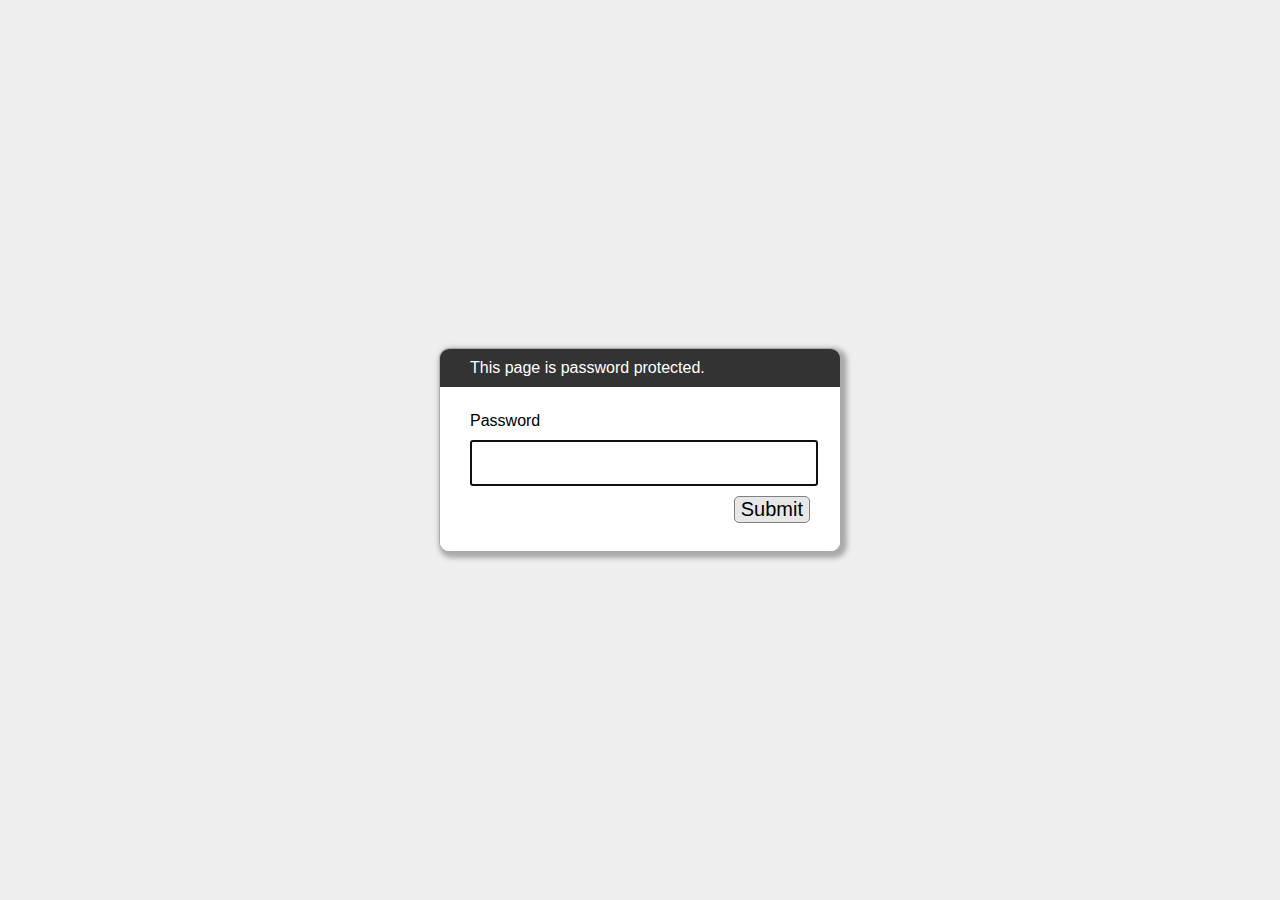
==== commit 2ff7fbf0: "Rename index-protected.html to index.html" ====
--- a/index.html
+++ b/index.html
@@ -1,21 +1,299 @@
-<!DOCTYPE html>
+﻿<!DOCTYPE html>
 <html lang="en">
   <head>
-    <meta charset="UTF-8">
-    <meta name="viewport" content="width=device-width, initial-scale=1.0">
-    <meta http-equiv="X-UA-Compatible" content="ie=edge">
-    <title>DPLL</title>
-    <link rel="stylesheet" href="style.css">
+    <meta charset="utf-8">
+    <meta name="viewport" content="width=device-width, initial-scale=1">
+    <meta name="robots" content="noindex, nofollow">
+    <title>Password Protected Page</title>
+    <style>
+        html, body {
+            margin: 0;
+            width: 100%;
+            height: 100%;
+            font-family: Arial, Helvetica, sans-serif;
+        }
+        #dialogText {
+            color: white;
+            background-color: #333333;
+        }
+        
+        #dialogWrap {
+            position: absolute;
+            top: 0;
+            left: 0;
+            width: 100%;
+            height: 100%;
+            display: table;
+            background-color: #EEEEEE;
+        }
+        
+        #dialogWrapCell {
+            display: table-cell;
+            text-align: center;
+            vertical-align: middle;
+        }
+        
+        #mainDialog {
+            max-width: 400px;
+            margin: 5px;
+            border: solid #AAAAAA 1px;
+            border-radius: 10px;
+            box-shadow: 3px 3px 5px 3px #AAAAAA;
+            margin-left: auto;
+            margin-right: auto;
+            background-color: #FFFFFF;
+            overflow: hidden;
+            text-align: left;
+        }
+        #mainDialog > * {
+            padding: 10px 30px;
+        }
+        #passArea {
+            padding: 20px 30px;
+            background-color: white;
+        }
+        #passArea > * {
+            margin: 5px auto;
+        }
+        #pass {
+            width: 100%;
+            height: 40px;
+            font-size: 30px;
+        }
+        
+        #messageWrapper {
+            float: left;
+            vertical-align: middle;
+            line-height: 30px;
+        }
+        
+        .notifyText {
+            display: none;
+        }
+        
+        #invalidPass {
+            color: red;
+        }
+        
+        #success {
+            color: green;
+        }
+        
+        #submitPass {
+            font-size: 20px;
+            border-radius: 5px;
+            background-color: #E7E7E7;
+            border: solid gray 1px;
+            float: right;
+            cursor: pointer;
+        }
+        #contentFrame {
+            position: absolute;
+            top: 0;
+            left: 0;
+            width: 100%;
+            height: 100%;
+        }
+        #attribution {
+            position: absolute;
+            bottom: 0;
+            left: 0;
+            right: 0;
+            text-align: center;
+            padding: 10px;
+            font-weight: bold;
+            font-size: 0.8em;
+        }
+        #attribution, #attribution a {
+            color: #999;
+        }
+        .error {
+            display: none;
+            color: red;
+        }
+    </style>
   </head>
   <body>
-
-    <div class="container">
-      <div class="row">
-        <div class="col-md-12 text-center">
-          <h1 class="animate-charcter">DP<br>LL</h1>
-          <p class="text-flex-right">This text is aligned to the right of the container</p>
+    <iframe id="contentFrame" frameBorder="0" allowfullscreen></iframe>
+    <div id="dialogWrap">
+        <div id="dialogWrapCell">
+            <div id="mainDialog">
+                <div id="dialogText">This page is password protected.</div>
+                <div id="passArea">
+                    <p id="passwordPrompt">Password</p>
+                    <input id="pass" type="password" name="pass" autofocus>
+                    <div>
+                        <span id="messageWrapper">
+                            <span id="invalidPass" class="error">Sorry, please try again.</span>
+                            <span id="trycatcherror" class="error">Sorry, something went wrong.</span>
+                            <span id="success" class="notifyText">Success!</span>
+                            &nbsp;
+                        </span>
+                        <button id="submitPass" type="button">Submit</button>
+                        <div style="clear: both;"></div>
+                    </div>
+                </div>
+                <div id="securecontext" class="error">
+                    <p>
+                        Sorry, but password protection only works over a secure connection. Please load this page via HTTPS.
+                    </p>
+                </div>
+                <div id="nocrypto" class="error">
+                    <p>
+                        Your web browser appears to be outdated. Please visit this page using a modern browser.
+                    </p>
+                </div>
+            </div>
         </div>
-      </div>
     </div>
+    <!--<div id="attribution">
+        Protected by <a href="https://www.maxlaumeister.com/pagecrypt/">PageCrypt</a>
+    </div>-->
+    <script>
+    (function() {
+
+        var pl = "f0WNQqd/CdniaTcv366vqKACoKeZ48QbmKYlbEl1cY4zvyNeCKQewjMhWsIWm9OH9Z2M2rRugiaKJIt8A49LdZ39/rHi7N7RFO0PzTQN8Qnt4CWBySuJVj7Q98E1mjEBbdy/VregCKxxRkQMTwPFuyA+wlVz9ENfowGsZHxccG1l/BzHFn9tFy7lCr7odcr4hV8neUMbHR8ry22s8iOyQuZhYyk+Wy3mdDNgjYpqZ8rDJyIvnL/C4y5y2V2jKQPqtnEP7mIGQJqwhiwS2iYPrigkEHSkbRyu9cAZQPa466/ZgmkGjqJDNLF+uF+ttfUNk6GNrrLvTDMGc1KbW5WeTeY2CXBU3/Oy03FCiCPcw3LMnydSYbgO8CvGFdVNqkW/vNrPeq/bNdfzSJUbCII0Jem7L1RANk24e6sqJkpfCYe4G92rZsO5VZ6vol+vH1K8EcsuhMdetGCL9AhT0Hryi7i5TPXVAo5+cwAhLt9MFolHePFP+VjWcbDA7rG+tZQggX3K0OUm7KooRTxzAqgnyQGZ+QBpOYMwOG1N5GxKbppAVtozg41KKfih3FDNUz/Xc8kaBZGIXg1KzCNTQ1vfIL+3G91CvjJAOW0wvgcwYbmgMkuI07xpeRbcI4uziQfPOiORl6204h9vFaeMxxvtoIWWLpL90c/HmR+cTSzaan0gRLQwYpzW3BKQzj4HdZYY1r7b2qGB88HeiMGfwZSEo0N9KNuhPt9Ed4+wY/cjz9StKfosxl3loVMUFk+CXyFbvBTXlNiTlFGlkhPF1IIx48PC5b8UxVKSioNqTFTszZg6Gx2uXjOdo+UM/pwxLYpbch8HJXwFi0JSrAT/nMGEMBseEA8r9seknLDwHIOC6gJiRszqWprOntA1pDFK+plTjZcewWQ++MjGxowW7QxitxKPOuXoW4KnEfNbyACZt6dVsDjHDpSeAVgS5ukHo+KLwANNQ2HlW9FU6kbIIZBPdj0221TVlfKMXKt+NxvvJN5YyO2t/4uvZGe8GRKBBiPm72O0FjFo2am03ED8fAb8";
+        
+        var submitPass = document.getElementById('submitPass');
+        var passEl = document.getElementById('pass');
+        var invalidPassEl = document.getElementById('invalidPass');
+        var trycatcherror = document.getElementById('trycatcherror');
+        var successEl = document.getElementById('success');
+        var contentFrame = document.getElementById('contentFrame');
+        
+        // Sanity checks
+
+        if (pl === "") {
+            submitPass.disabled = true;
+            passEl.disabled = true;
+            alert("This page is meant to be used with the encryption tool. It doesn't work standalone.");
+            return;
+        }
+
+        if (!isSecureContext) {
+            document.querySelector("#passArea").style.display = "none";
+            document.querySelector("#securecontext").style.display = "block";
+            return;
+        }
+
+        if (!crypto.subtle) {
+            document.querySelector("#passArea").style.display = "none";
+            document.querySelector("#nocrypto").style.display = "block";
+            return;
+        }
+        
+        function str2ab(str) {
+            var ustr = atob(str);
+            var buf = new ArrayBuffer(ustr.length);
+            var bufView = new Uint8Array(buf);
+            for (var i=0, strLen=ustr.length; i < strLen; i++) {
+                bufView[i] = ustr.charCodeAt(i);
+            }
+            return bufView;
+        }
+
+        async function deriveKey(salt, password) {
+            const encoder = new TextEncoder()
+            const baseKey = await crypto.subtle.importKey(
+                'raw',
+                encoder.encode(password),
+                'PBKDF2',
+                false,
+                ['deriveKey'],
+            )
+            return await crypto.subtle.deriveKey(
+                { name: 'PBKDF2', salt, iterations: 100000, hash: 'SHA-256' },
+                baseKey,
+                { name: 'AES-GCM', length: 256 },
+                true,
+                ['decrypt'],
+            )
+        }
+        
+        async function doSubmit(evt) {
+            submitPass.disabled = true;
+            passEl.disabled = true;
+
+            let iv, ciphertext, key;
+            
+            try {
+                var unencodedPl = str2ab(pl);
+
+                const salt = unencodedPl.slice(0, 32)
+                iv = unencodedPl.slice(32, 32 + 16)
+                ciphertext = unencodedPl.slice(32 + 16)
+
+                key = await deriveKey(salt, passEl.value);
+            } catch (e) {
+                trycatcherror.style.display = "inline";
+                console.error(e);
+                return;
+            }
+
+            try {
+                const decryptedArray = new Uint8Array(
+                    await crypto.subtle.decrypt({ name: 'AES-GCM', iv }, key, ciphertext)
+                );
+
+                let decrypted = new TextDecoder().decode(decryptedArray);
+
+                if (decrypted === "") throw "No data returned";
+
+                const basestr = '<base href="." target="_top">';
+                const anchorfixstr = `
+                    <script>
+                        Array.from(document.links).forEach((anchor) => {
+                            const href = anchor.getAttribute("href");
+                            if (href.startsWith("#")) {
+                                anchor.addEventListener("click", function(e) {
+                                    e.preventDefault();
+                                    const targetId = this.getAttribute("href").substring(1);
+                                    const targetEl = document.getElementById(targetId);
+                                    targetEl.scrollIntoView();
+                                });
+                            }
+                        });
+                    <\/script>
+                `;
+                
+                // Set default iframe link targets to _top so all links break out of the iframe
+                if (decrypted.includes("<head>")) decrypted = decrypted.replace("<head>", "<head>" + basestr);
+                else if (decrypted.includes("<!DOCTYPE html>")) decrypted = decrypted.replace("<!DOCTYPE html>", "<!DOCTYPE html>" + basestr);
+                else decrypted = basestr + decrypted;
+
+                // Fix fragment links
+                if (decrypted.includes("</body>")) decrypted = decrypted.replace("</body>", anchorfixstr + '</body>');
+                else if (decrypted.includes("</html>")) decrypted = decrypted.replace("</html>", anchorfixstr + '</html>');
+                else decrypted = decrypted + anchorfixstr;
+                
+                contentFrame.srcdoc = decrypted;
+                
+                successEl.style.display = "inline";
+                setTimeout(function() {
+                    dialogWrap.style.display = "none";
+                }, 1000);
+            } catch (e) {
+                invalidPassEl.style.display = "inline";
+                passEl.value = "";
+                submitPass.disabled = false;
+                passEl.disabled = false;
+                console.error(e);
+                return;
+            }
+        }
+        
+        submitPass.onclick = doSubmit;
+        passEl.onkeypress = function(e){
+            if (!e) e = window.event;
+            var keyCode = e.keyCode || e.which;
+            invalidPassEl.style.display = "none";
+            if (keyCode == '13'){
+              // Enter pressed
+              doSubmit();
+              return false;
+            }
+        }
+    })();
+    </script>
   </body>
-</html>+</html>
